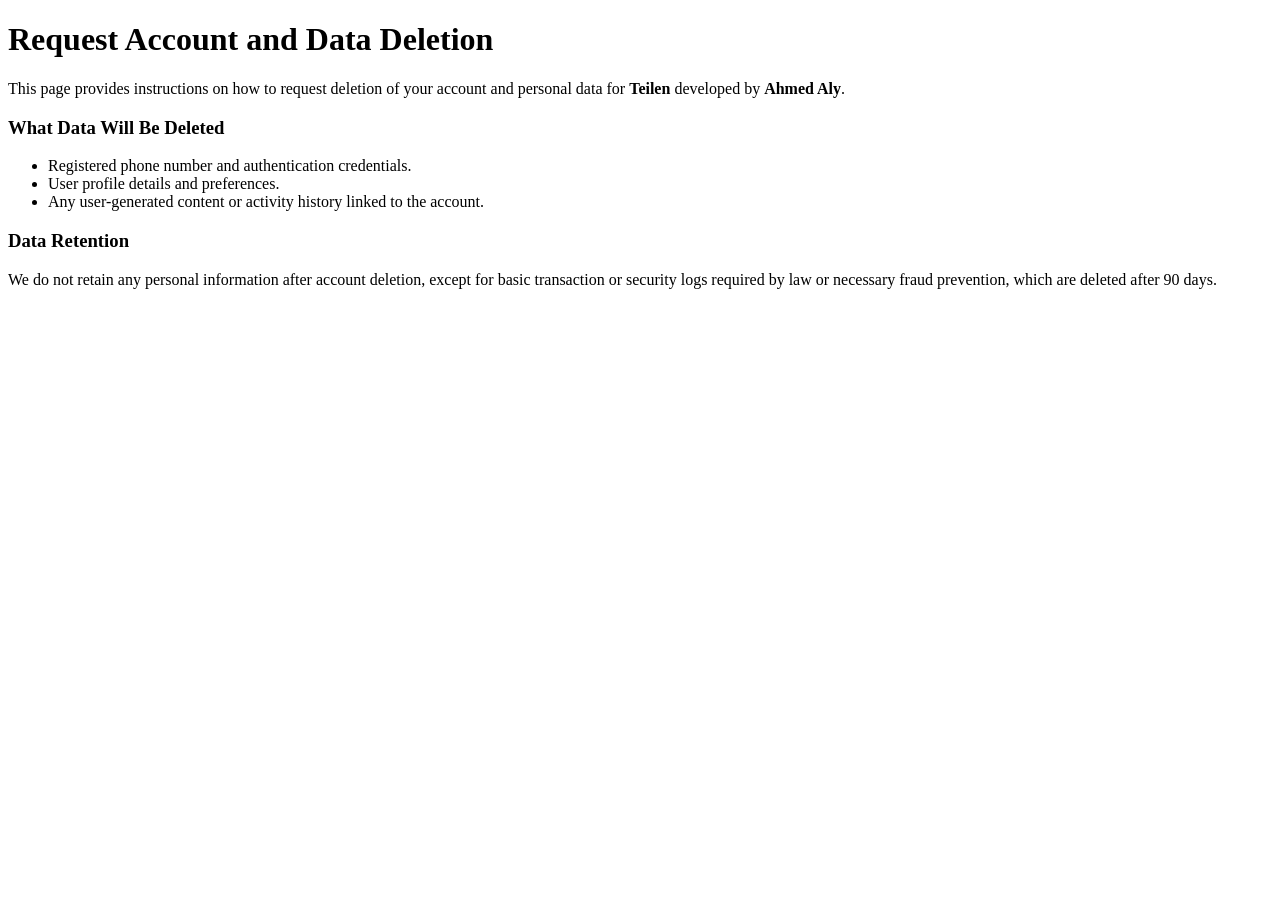
==== Privacy-Policy/delete-account/index.html @ 0c5631ee "Add dedicated GitHub Pages route for delete-account page Co-authored-by: a7med-3li <154826599+a7med-" ====
<!DOCTYPE html>
<html lang="en">
<head>
    <meta charset="UTF-8">
    <meta name="viewport" content="width=device-width, initial-scale=1.0">
    <title>Request Account and Data Deletion - Teilen</title>
</head>
<body>
    <h1>Request Account and Data Deletion</h1>
    <p>This page provides instructions on how to request deletion of your account and personal data for <strong>Teilen</strong> developed by <strong>Ahmed Aly</strong>.</p>

    <h3>What Data Will Be Deleted</h3>
    <ul>
        <li>Registered phone number and authentication credentials.</li>
        <li>User profile details and preferences.</li>
        <li>Any user-generated content or activity history linked to the account.</li>
    </ul>

    <h3>Data Retention</h3>
    <p>We do not retain any personal information after account deletion, except for basic transaction or security logs required by law or necessary fraud prevention, which are deleted after 90 days.</p>
</body>
</html>
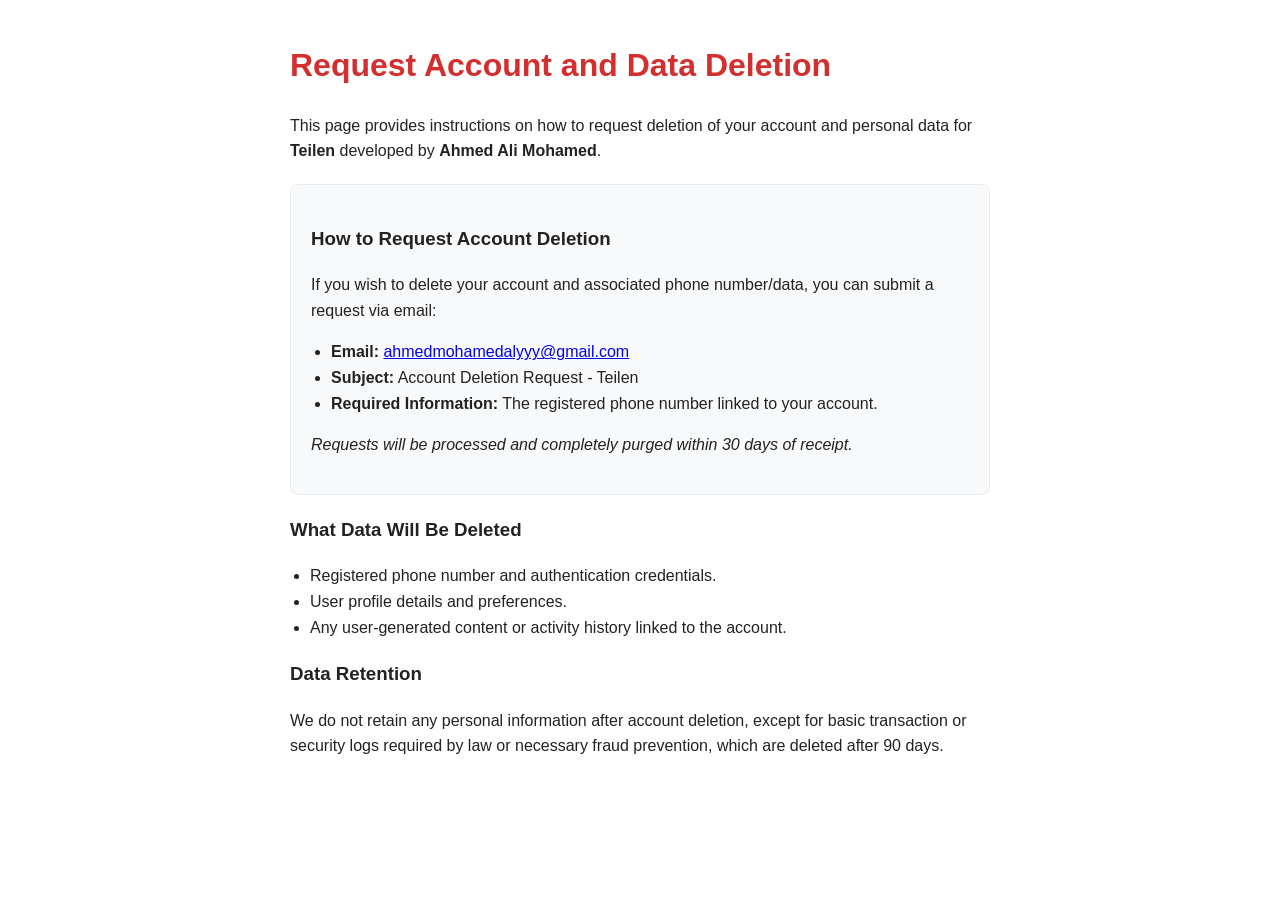
==== commit 959e274f: "Update account deletion request details" ====
--- a/Privacy-Policy/delete-account/index.html
+++ b/Privacy-Policy/delete-account/index.html
@@ -3,11 +3,29 @@
 <head>
     <meta charset="UTF-8">
     <meta name="viewport" content="width=device-width, initial-scale=1.0">
-    <title>Request Account and Data Deletion - Teilen</title>
+    <title>Account Deletion Request - Teilen</title>
+    <style>
+        body { font-family: -apple-system, BlinkMacSystemFont, "Segoe UI", Roboto, sans-serif; max-width: 700px; margin: 40px auto; padding: 0 20px; line-height: 1.6; color: #222; }
+        h1 { color: #d32f2f; }
+        .box { background: #f8f9fa; border: 1px solid #e9ecef; border-radius: 8px; padding: 20px; margin: 20px 0; }
+        ul { padding-left: 20px; }
+    </style>
 </head>
 <body>
+
     <h1>Request Account and Data Deletion</h1>
-    <p>This page provides instructions on how to request deletion of your account and personal data for <strong>Teilen</strong> developed by <strong>Ahmed Aly</strong>.</p>
+    <p>This page provides instructions on how to request deletion of your account and personal data for <strong>Teilen</strong> developed by <strong>Ahmed Ali Mohamed</strong>.</p>
+
+    <div class="box">
+        <h3>How to Request Account Deletion</h3>
+        <p>If you wish to delete your account and associated phone number/data, you can submit a request via email:</p>
+        <ul>
+            <li><strong>Email:</strong> <a href="mailto:ahmedmohamedalyyy@gmail.com">ahmedmohamedalyyy@gmail.com</a></li>
+            <li><strong>Subject:</strong> Account Deletion Request - Teilen</li>
+            <li><strong>Required Information:</strong> The registered phone number linked to your account.</li>
+        </ul>
+        <p><em>Requests will be processed and completely purged within 30 days of receipt.</em></p>
+    </div>
 
     <h3>What Data Will Be Deleted</h3>
     <ul>
@@ -18,5 +36,6 @@
 
     <h3>Data Retention</h3>
     <p>We do not retain any personal information after account deletion, except for basic transaction or security logs required by law or necessary fraud prevention, which are deleted after 90 days.</p>
+
 </body>
 </html>
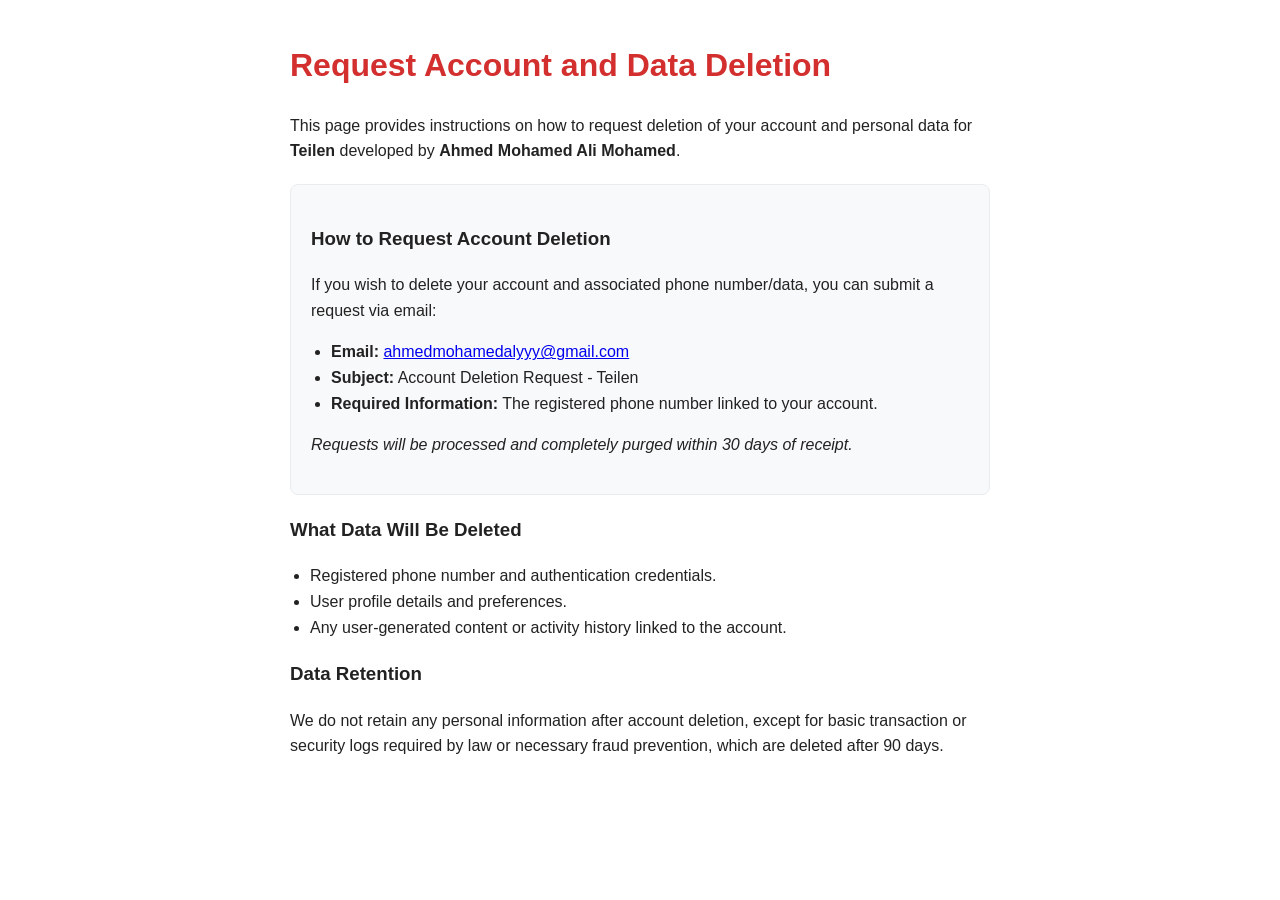
==== commit 5c02efdc: "Update developer's name in account deletion page" ====
--- a/Privacy-Policy/delete-account/index.html
+++ b/Privacy-Policy/delete-account/index.html
@@ -14,7 +14,7 @@
 <body>
 
     <h1>Request Account and Data Deletion</h1>
-    <p>This page provides instructions on how to request deletion of your account and personal data for <strong>Teilen</strong> developed by <strong>Ahmed Ali Mohamed</strong>.</p>
+    <p>This page provides instructions on how to request deletion of your account and personal data for <strong>Teilen</strong> developed by <strong>Ahmed Mohamed Ali Mohamed</strong>.</p>
 
     <div class="box">
         <h3>How to Request Account Deletion</h3>
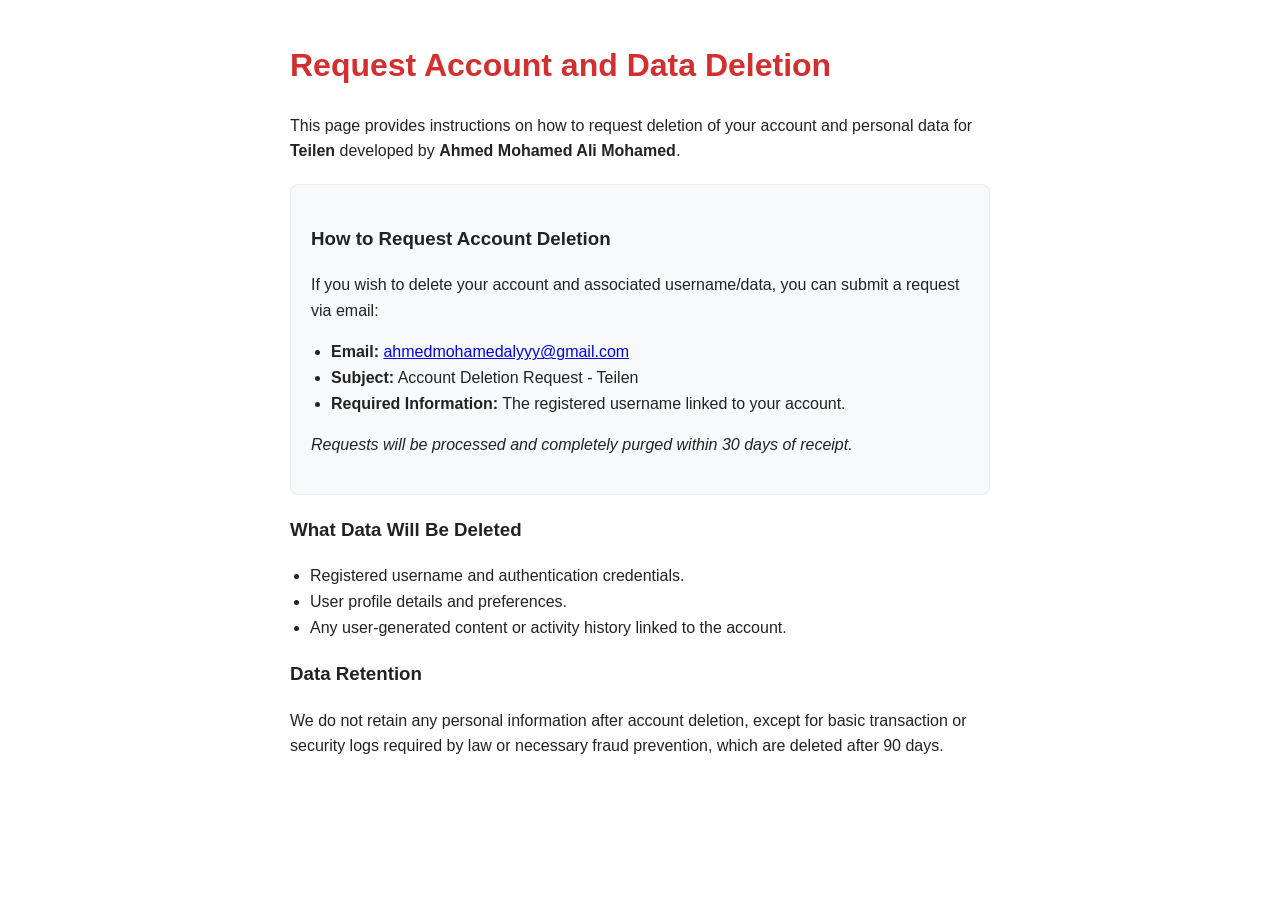
==== commit e6307cfb: "feat: upgrade the mobile UI/UX." ====
--- a/Privacy-Policy/delete-account/index.html
+++ b/Privacy-Policy/delete-account/index.html
@@ -18,18 +18,18 @@
 
     <div class="box">
         <h3>How to Request Account Deletion</h3>
-        <p>If you wish to delete your account and associated phone number/data, you can submit a request via email:</p>
+        <p>If you wish to delete your account and associated username/data, you can submit a request via email:</p>
         <ul>
             <li><strong>Email:</strong> <a href="mailto:ahmedmohamedalyyy@gmail.com">ahmedmohamedalyyy@gmail.com</a></li>
             <li><strong>Subject:</strong> Account Deletion Request - Teilen</li>
-            <li><strong>Required Information:</strong> The registered phone number linked to your account.</li>
+            <li><strong>Required Information:</strong> The registered username linked to your account.</li>
         </ul>
         <p><em>Requests will be processed and completely purged within 30 days of receipt.</em></p>
     </div>
 
     <h3>What Data Will Be Deleted</h3>
     <ul>
-        <li>Registered phone number and authentication credentials.</li>
+        <li>Registered username and authentication credentials.</li>
         <li>User profile details and preferences.</li>
         <li>Any user-generated content or activity history linked to the account.</li>
     </ul>
